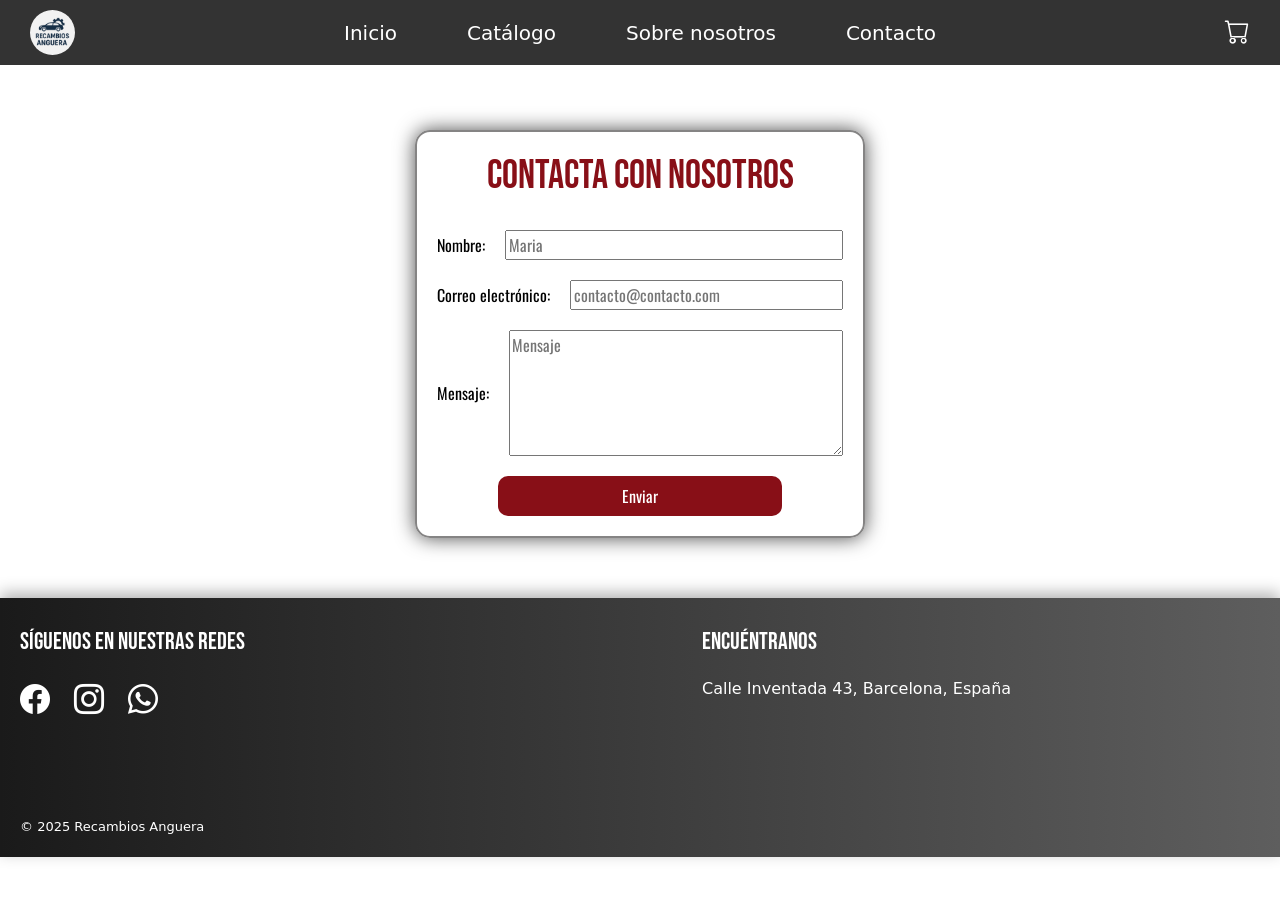
==== index.html @ 699cd6e2 "Primeros cambios" ====
<!DOCTYPE html>
<html lang="es">
  <head>
    <meta charset="UTF-8" />
    <meta name="viewport" content="width=device-width, initial-scale=1.0" />
    <title>Contacto - Recambios Anguera</title>
    <link rel="icon" href="RecambiosAnguera.png" type="image/png" />
    <link rel="stylesheet" href="contacto.css" />
    <!-- Links a librerias de bootstrap, iconos y fuentes -->

    <link
      href="https://cdn.jsdelivr.net/npm/bootstrap-icons@1.11.1/font/bootstrap-icons.css"
      rel="stylesheet"
    />
    <link
      href="https://cdn.jsdelivr.net/npm/bootstrap@5.3.2/dist/css/bootstrap.min.css"
      rel="stylesheet"
    />
    <link
      href="https://fonts.googleapis.com/css2?family=Bebas+Neue&display=swap"
      rel="stylesheet"
    />
    <link
      href="https://fonts.googleapis.com/css2?family=Oswald:wght@400&display=swap"
      rel="stylesheet"
    />
  </head>
  <body>
    <header>
      <!-- Navegación -->
      <nav id="navegacion">
        <div id="logo">
          <img
            src="RecambiosAnguera.png"
            class="imgLogo"
            alt="Logo Recambios Anguera"
          />
        </div>
        <input type="checkbox" id="menuDesplegable" />
        <label for="menuDesplegable" class="hamburguesa">
          <span></span>
          <span></span>
          <span></span>
        </label>
        <div id="elementosNav">
          <ul id="linksNav">
            <li><a href="index.html">Inicio</a></li>
            <li><a href="index.html#catalogo">Catálogo</a></li>
            <li><a href="index.html#pieDePagina">Sobre nosotros</a></li>
            <li><a href="contacto.html">Contacto</a></li>
          </ul>
        </div>
        <div id="carrito">
          <i class="bi bi-cart" aria-label="Carrito"></i>
        </div>
      </nav>
    </header>
    <section>
      <!-- Formulario de contacto -->
      <div id="tarjetaContacto">
        <div class="formulario">
          <h1 id="tituloformulario">Contacta con nosotros</h1>
          <form class="tituloInput" action="/procesar.php" method="post">
            <div class="fila">
              <label for="nombreUsuario"> Nombre: </label>
              <input
                type="text"
                id="nombreUsuario"
                name="nombreUsuario"
                placeholder="Maria"
                required
                minlength="2"
              />
            </div>
            <div class="fila">
              <label for="email"> Correo electrónico: </label>
              <input
                type="email"
                id="email"
                name="email"
                placeholder="contacto@contacto.com"
                required
              />
            </div>
            <div class="fila">
              <label for="mensaje"> Mensaje: </label>
              <textarea
                id="mensaje"
                name="mensaje"
                rows="5"
                placeholder="Mensaje"
                required
                minlength="10"
                maxlength="500"
              ></textarea>
            </div>
            <button
              type="submit"
              class="btn btn-primary btn-lg botonPersonalizado"
            >
              Enviar
            </button>
          </form>
        </div>
      </div>
    </section>

    <!-- Pie de página con link a las redes sociales y la ubicación de la tienda en google maps -->
    <footer id="pieDePagina">
      <div id="contenedorFooter">
        <div id="footerIzquierda">
          <h4>Síguenos en nuestras redes</h4>
          <div class="redes">
            <a
              href="https://es-es.facebook.com/"
              target="_blank"
              class="redSocial"
              ><i class="bi bi-facebook"></i
            ></a>
            <a
              href="https://www.instagram.com/"
              target="_blank"
              class="redSocial"
              ><i class="bi bi-instagram"></i
            ></a>
            <a
              href="https://web.whatsapp.com/"
              target="_blank"
              class="redSocial"
              ><i class="bi bi-whatsapp"></i
            ></a>
          </div>
          <p>© 2025 Recambios Anguera</p>
        </div>
        <div id="footerDerecha">
          <h4>Encuéntranos</h4>
          <p>Calle Inventada 43, Barcelona, España</p>
          <iframe
            id="mapa"
            loading="lazy"
            src="https://www.google.com/maps/embed?pb=!1m18!1m12!1m3!1d191561.59512885468!2d1.9753765580004217!3d41.39255036654776!2m3!1f0!2f0!3f0!3m2!1i1024!2i768!4f13.1!3m3!1m2!1s0x12a49816718e30e5%3A0x44b0fb3d4f47660a!2sBarcelona!5e0!3m2!1ses!2ses!4v1764064153788!5m2!1ses!2ses"
          ></iframe>
        </div>
      </div>
    </footer>
  </body>
</html>
---- contacto.css ----
body {
  font-family: "Segoe UI", Tahoma, Geneva, Verdana, sans-serif;
}

/* ================== NAVBAR ================== */
#navegacion {
  display: flex;
  align-items: center;
  justify-content: space-between;
  padding: 10px 30px;
  background-color: hsl(0, 0%, 20%);
  position: fixed;
  top: 0;
  width: 100%;
  z-index: 1000;
}
#logo {
  display: flex; /* Para centrar el contenido dentro */
  align-items: center;
}
.imgLogo {
  width: auto;
  height: 45px;
  border-radius: 50%;
}
#elementosNav {
  display: flex;
  align-items: center;
}

#linksNav {
  list-style: none;
  display: flex;
  margin: 0;
  padding: 0;
  gap: 70px;
}

#linksNav a {
  color: white;
  text-decoration: none;
  font-size: 20px;
  transition: color 0.3s;
}

#linksNav a:hover {
  color: #880f17;
}

#carrito {
  margin-left: 20px;
}
#carrito i {
  font-size: 25px;
  color: white;
  cursor: pointer;
  transition: color 0.3s;
}

#carrito i:hover {
  color: #880f17;
}

/* Contenedor del formulario */
#tarjetaContacto {
  display: flex;
  justify-content: center;
  margin-top: 40px;
  margin-bottom: 60px;
}
.formulario {
  display: flex;
  text-align: center;
  flex-direction: column;
  padding: 20px;
  border: 2px solid rgb(133, 132, 132);
  border-radius: 15px;
  box-shadow: 0 0 20px rgba(0, 0, 0, 0.7);
  width: 90%;
  max-width: 450px;
  color: black;
  font-size: 16px;
  font-family: "Oswald", sans-serif;
  margin-top: 90px;
}

#tituloformulario {
  text-align: center;
  font-family: "Bebas Neue", sans-serif;
  font-size: 40px;
  margin-bottom: 30px;
  color: #880f17;
}
.tituloInput {
  display: flex;
  flex-direction: column;
  gap: 20px;
}
.fila {
  display: flex;
  align-items: center;
  gap: 20px;
}
.fila input,
.fila textarea {
  flex: 1;
}
button.botonPersonalizado {
  display: block;
  margin: auto;
  background-color: #880f17; /* tu color personalizado */
  border: none; /* quitar borde si quieres */
  color: #fff; /* color del texto */
  font-size: 16px;
  width: 70%;
  height: 80%;
  border-radius: 10px;
  transition: background-color 0.7s;
}
button.botonPersonalizado:hover {
  background-color: black;
}

/* Footer completo */
#pieDePagina {
  background: linear-gradient(to right, #1a1a1a, #5e5e5e);
  color: white;
  box-shadow: 0 -5px 15px rgba(0, 0, 0, 0.3);
  padding: 30px 20px 5px 20px;
}

#contenedorFooter {
  display: flex;
  justify-content: space-between;
  flex-wrap: wrap;
  gap: 20px;
}

#footerIzquierda,
#footerDerecha {
  width: 45%;
  display: flex;
  flex-direction: column;
  gap: 10px;
}
#footerIzquierda h4,
#footerDerecha h4 {
  font-family: "Bebas Neue", sans-serif;
  margin-bottom: 10px;
}
#footerIzquierda p {
  font-size: 13px;
  margin-top: 85px;
}
.redes {
  display: flex;
  gap: 9px;
}
.redSocial {
  color: white;
  font-size: 30px;
  margin-right: 15px;
  transition: 0.3s;
}

.redSocial:hover {
  color: #880f17;
}
.footerIzquierda p {
  font-size: 17px;
  margin-top: 85px;
}

#mapa {
  width: 100%;
  height: 120px;
  border-radius: 8px;
}

#menuDesplegable {
  display: none;
}

/* Icono hamburguesa */
.hamburguesa {
  display: none; /* por defecto oculto */
  flex-direction: column;
  justify-content: space-between;
  width: 30px;
  height: 22px;
  cursor: pointer;
}

.hamburguesa span {
  display: block;
  height: 4px;
  background-color: white;
  border-radius: 2px;
}
@media (max-width: 600px) {
  /* NAVBAR: apilar verticalmente */
  #logo {
    display: none;
  }
  .hamburguesa {
    display: flex;
    order: -1;
  }
  #navegacion {
    justify-content: space-between; /* para separar la hamburguesa del carrito */
    padding: 10px 20px;
    position: relative;
  }
  #linksNav {
    position: absolute;
    top: 40px; /* justo debajo de la hamburguesa */
    left: 0; /* alineado a la izquierda del nav */
    background-color: hsl(0, 0%, 20%);
    flex-direction: column;
    width: 200px; /* puedes ajustar */
    max-height: 0;
    overflow: hidden;
    border-radius: 8px;
    transition: max-height 0.3s ease;
    z-index: 100;
  }
  /* Cuando se activa checkbox, mostrar menú */
  #menuDesplegable:checked ~ #elementosNav #linksNav {
    max-height: 500px; /* ajusta según número de enlaces */
  }

  #linksNav li {
    text-align: center;
  }

  #carrito {
    margin-right: 0;
  }

  .formulario {
    width: 90%;
    margin-top: 40px;
    padding: 15px;
  }

  #footerIzquierda,
  #footerDerecha {
    width: 100%;
  }
  #footerIzquierda p {
    margin-top: 10px;
  }
}
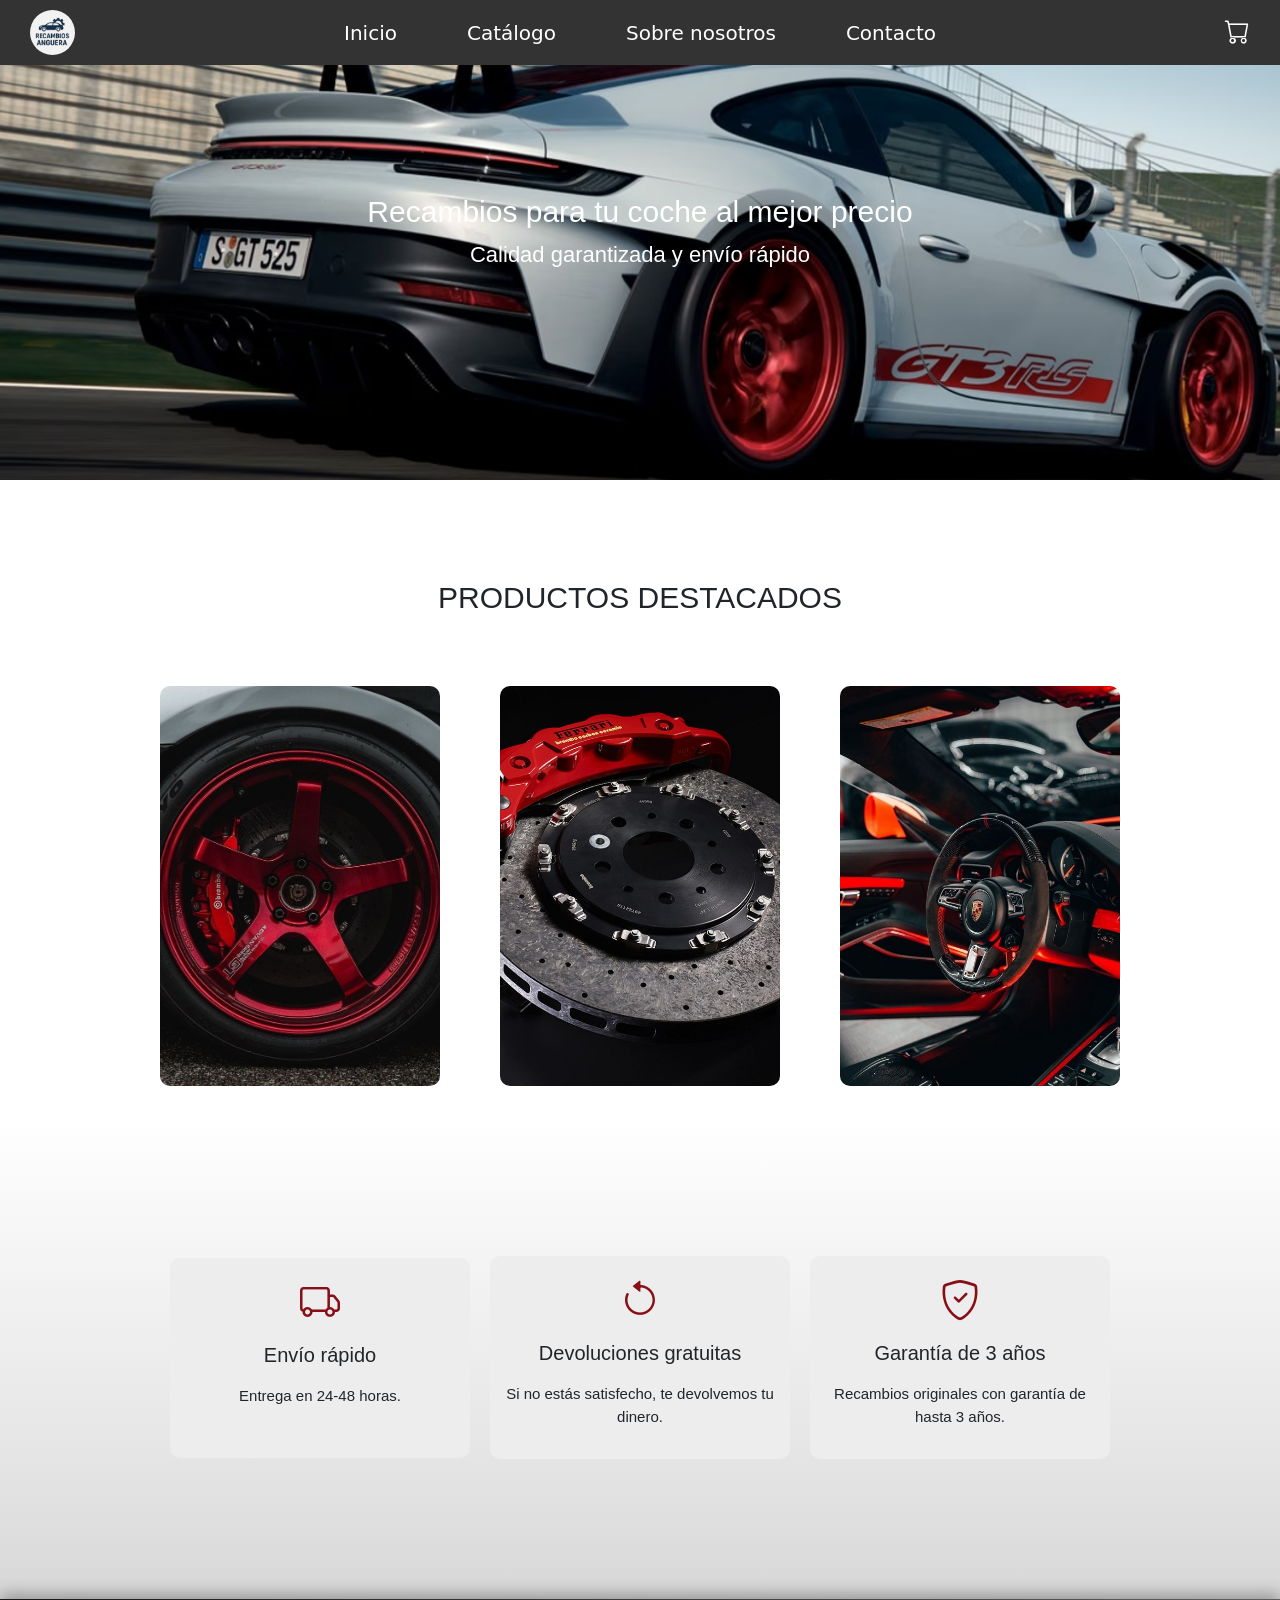
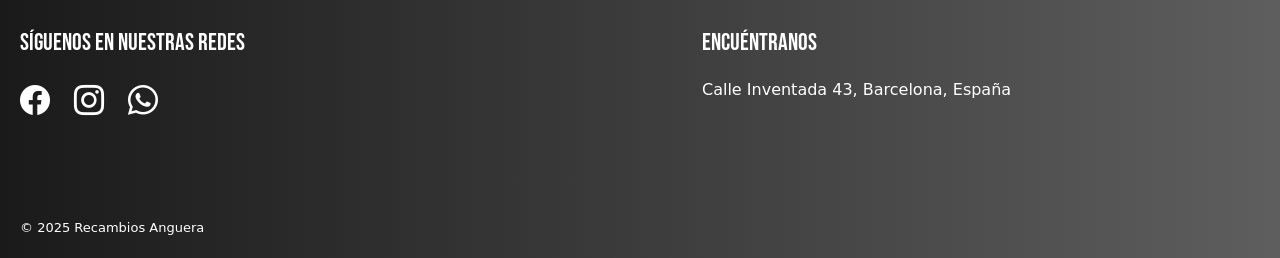
==== commit 8628d4f3: "Cambio de nombre a la carpeta" ====
--- a/index.html
+++ b/index.html
@@ -3,25 +3,24 @@
   <head>
     <meta charset="UTF-8" />
     <meta name="viewport" content="width=device-width, initial-scale=1.0" />
-    <title>Contacto - Recambios Anguera</title>
+    <title>Recambios Anguera</title>
     <link rel="icon" href="RecambiosAnguera.png" type="image/png" />
-    <link rel="stylesheet" href="contacto.css" />
+    <link rel="stylesheet" href="web.css" />
     <!-- Links a librerias de bootstrap, iconos y fuentes -->
-
+    <link
+      href="https://cdn.jsdelivr.net/npm/bootstrap@5.3.3/dist/css/bootstrap.min.css"
+      rel="stylesheet"
+    />
     <link
       href="https://cdn.jsdelivr.net/npm/bootstrap-icons@1.11.1/font/bootstrap-icons.css"
       rel="stylesheet"
     />
     <link
-      href="https://cdn.jsdelivr.net/npm/bootstrap@5.3.2/dist/css/bootstrap.min.css"
+      href="https://fonts.googleapis.com/css2?family=Montserrat:wght@600;700;800&display=swap"
       rel="stylesheet"
     />
     <link
       href="https://fonts.googleapis.com/css2?family=Bebas+Neue&display=swap"
-      rel="stylesheet"
-    />
-    <link
-      href="https://fonts.googleapis.com/css2?family=Oswald:wght@400&display=swap"
       rel="stylesheet"
     />
   </head>
@@ -36,6 +35,7 @@
             alt="Logo Recambios Anguera"
           />
         </div>
+        <!-- Menú desplegable para móvil solo se ve en pantallas pequeñas -->
         <input type="checkbox" id="menuDesplegable" />
         <label for="menuDesplegable" class="hamburguesa">
           <span></span>
@@ -44,10 +44,14 @@
         </label>
         <div id="elementosNav">
           <ul id="linksNav">
-            <li><a href="index.html">Inicio</a></li>
-            <li><a href="index.html#catalogo">Catálogo</a></li>
-            <li><a href="index.html#pieDePagina">Sobre nosotros</a></li>
-            <li><a href="contacto.html">Contacto</a></li>
+            <li><a href="#inicio">Inicio</a></li>
+            <li><a href="#catalogo">Catálogo</a></li>
+            <li><a href="#pieDePagina">Sobre nosotros</a></li>
+            <li>
+              <a href="contacto.html" target="_blank" rel="noopener noreferrer"
+                >Contacto</a
+              >
+            </li>
           </ul>
         </div>
         <div id="carrito">
@@ -55,56 +59,108 @@
         </div>
       </nav>
     </header>
-    <section>
-      <!-- Formulario de contacto -->
-      <div id="tarjetaContacto">
-        <div class="formulario">
-          <h1 id="tituloformulario">Contacta con nosotros</h1>
-          <form class="tituloInput" action="/procesar.php" method="post">
-            <div class="fila">
-              <label for="nombreUsuario"> Nombre: </label>
-              <input
-                type="text"
-                id="nombreUsuario"
-                name="nombreUsuario"
-                placeholder="Maria"
-                required
-                minlength="2"
-              />
+
+    <main>
+      <!-- Foto principal de nuestra página -->
+      <div id="inicio">
+        <div id="fotoInicio">
+          <img src="GT3RS.jpg" alt="Portada coche deportivo" />
+          <h2>Recambios para tu coche al mejor precio</h2>
+          <p>Calidad garantizada y envío rápido</p>
+        </div>
+      </div>
+      <!-- Catálogo de productos en formato tarjetas por delante y por detrás -->
+      <div id="catalogo">
+        <h1>PRODUCTOS DESTACADOS</h1>
+      </div>
+
+      <div id="tarjetasProductos">
+        <div class="cajaProductos">
+          <a
+            href="https://tienda.tunerhouse.com/categoria/llantas/page/3/?pa_pulgadas=19"
+            target="_blank"
+            class="enlace-tarjeta"
+          >
+            <div class="cajaProductosRotacion">
+              <div class="cajaProductosDelante">
+                <img src="llantas.jpg" alt="Foto llantas" />
+              </div>
+              <div class="cajaProductosDetras">
+                <h3>Llantas</h3>
+                <p>
+                  Llantas deportivas ligeras, resistentes y con un diseño
+                  moderno que mejora tanto el rendimiento como la apariencia del
+                  vehículo.
+                </p>
+              </div>
             </div>
-            <div class="fila">
-              <label for="email"> Correo electrónico: </label>
-              <input
-                type="email"
-                id="email"
-                name="email"
-                placeholder="contacto@contacto.com"
-                required
-              />
+          </a>
+        </div>
+
+        <div class="cajaProductos">
+          <a
+            href="https://tienda.tunerhouse.com/categoria/frenos/kits-frenos/"
+            target="_blank"
+            class="enlace-tarjeta"
+          >
+            <div class="cajaProductosRotacion">
+              <div class="cajaProductosDelante">
+                <img src="frenos.jpg" alt="Foto frenos" />
+              </div>
+              <div class="cajaProductosDetras">
+                <h3>Frenos</h3>
+                <p>
+                  Frenos deportivos que ofrecen mayor potencia y precisión.
+                  Resistentes, confiables y diseñados para mejorar la seguridad
+                  y el control del vehículo.
+                </p>
+              </div>
             </div>
-            <div class="fila">
-              <label for="mensaje"> Mensaje: </label>
-              <textarea
-                id="mensaje"
-                name="mensaje"
-                rows="5"
-                placeholder="Mensaje"
-                required
-                minlength="10"
-                maxlength="500"
-              ></textarea>
+          </a>
+        </div>
+
+        <div class="cajaProductos">
+          <a
+            href="https://comp.tunerhouse.com/categoria/volantes/"
+            target="_blank"
+            class="enlace-tarjeta"
+          >
+            <div class="cajaProductosRotacion">
+              <div class="cajaProductosDelante">
+                <img src="volante.jpg" alt="Foto volante" />
+              </div>
+              <div class="cajaProductosDetras">
+                <h3>Volantes</h3>
+                <p>
+                  Volantes deportivos ligeros y de agarre firme, diseñados para
+                  mejorar el control y aportar un estilo más agresivo y moderno
+                  al interior del vehículo.
+                </p>
+              </div>
             </div>
-            <button
-              type="submit"
-              class="btn btn-primary btn-lg botonPersonalizado"
-            >
-              Enviar
-            </button>
-          </form>
-        </div>
-      </div>
-    </section>
-
+          </a>
+        </div>
+      </div>
+
+      <!-- Tarjetas informativas sobre las devoluciones, garantías y envíos -->
+      <section id="infoAdicional">
+        <div class="ventaja">
+          <i class="bi bi-truck"></i>
+          <h3>Envío rápido</h3>
+          <p>Entrega en 24-48 horas.</p>
+        </div>
+        <div class="ventaja">
+          <i class="bi bi-arrow-counterclockwise"></i>
+          <h3>Devoluciones gratuitas</h3>
+          <p>Si no estás satisfecho, te devolvemos tu dinero.</p>
+        </div>
+        <div class="ventaja">
+          <i class="bi bi-shield-check"></i>
+          <h3>Garantía de 3 años</h3>
+          <p>Recambios originales con garantía de hasta 3 años.</p>
+        </div>
+      </section>
+    </main>
     <!-- Pie de página con link a las redes sociales y la ubicación de la tienda en google maps -->
     <footer id="pieDePagina">
       <div id="contenedorFooter">
--- a/web.css
+++ b/web.css
@@ -0,0 +1,352 @@
+/* Body */
+body {
+  font-family: "Segoe UI", Tahoma, Geneva, Verdana, sans-serif;
+}
+
+/* Barra de navegación */
+#navegacion {
+  display: flex;
+  align-items: center;
+  justify-content: space-between;
+  padding: 10px 30px;
+  background-color: hsl(0, 0%, 20%);
+  position: fixed;
+  width: 100%;
+  z-index: 1000;
+}
+#logo {
+  display: flex; /* Para centrar el contenido dentro */
+  align-items: center;
+}
+.imgLogo {
+  height: 45px;
+  border-radius: 50%;
+}
+#elementosNav {
+  display: flex;
+  align-items: center;
+}
+
+#linksNav {
+  list-style: none;
+  display: flex;
+  margin: 0;
+  padding: 0;
+  gap: 70px;
+}
+
+#linksNav a {
+  color: white;
+  text-decoration: none;
+  font-size: 20px;
+  transition: color 0.3s;
+}
+
+#linksNav a:hover {
+  color: #880f17;
+}
+
+#carrito {
+  margin-left: 20px;
+}
+#carrito i {
+  font-size: 25px;
+  color: white;
+  cursor: pointer;
+  transition: color 0.3s;
+}
+
+#carrito i:hover {
+  color: #880f17;
+}
+
+/* Portada */
+#inicio {
+  position: relative;
+  width: 100%;
+  text-align: center;
+}
+#fotoInicio {
+  position: relative;
+  width: 100%;
+  height: 480px;
+  display: flex;
+  flex-direction: column;
+  justify-content: center; /* centra verticalmente */
+  align-items: center; /* centra horizontalmente */
+  overflow: hidden;
+  text-align: center;
+}
+
+#fotoInicio img {
+  position: absolute;
+  width: 100%;
+  height: 100%;
+  object-fit: cover;
+  z-index: -1;
+}
+
+#fotoInicio h2,
+#fotoInicio p {
+  color: white;
+  font-family: "Montserrat", sans-serif;
+}
+
+#fotoInicio h2 {
+  font-size: 30px;
+}
+
+#fotoInicio p {
+  font-size: 22px;
+}
+
+/* Tarjetas de productos */
+#catalogo h1 {
+  text-align: center;
+  font-family: "Montserrat", sans-serif;
+  font-size: 30px;
+  margin: 100px 0 70px 0;
+}
+
+#tarjetasProductos {
+  display: flex;
+  justify-content: center;
+  gap: 60px;
+  flex-wrap: wrap;
+  margin: 30px;
+}
+
+.cajaProductos {
+  width: 280px;
+  height: 400px;
+  perspective: 1000px;
+}
+
+.cajaProductosRotacion {
+  width: 100%;
+  height: 100%;
+  position: relative;
+  transition: transform 0.6s;
+  transform-style: preserve-3d;
+}
+
+.cajaProductos:hover .cajaProductosRotacion {
+  transform: rotateY(180deg);
+}
+
+.cajaProductosDelante,
+.cajaProductosDetras {
+  position: absolute;
+  width: 100%;
+  height: 100%;
+  backface-visibility: hidden;
+  border-radius: 10px;
+  overflow: hidden;
+}
+
+.cajaProductosDelante img {
+  width: 100%;
+  height: 100%;
+  object-fit: cover;
+}
+
+.cajaProductosDetras {
+  background-color: #f2f2f2;
+  color: #000;
+  transform: rotateY(180deg);
+  display: flex;
+  flex-direction: column;
+  justify-content: center;
+  align-items: center;
+  padding: 20px;
+  text-align: center;
+}
+
+.cajaProductosDetras h3 {
+  font-family: "Bebas Neue", sans-serif;
+  font-size: 40px;
+  color: #880f17;
+}
+
+.cajaProductosDetras p {
+  font-size: 16px;
+  font-family: "Franklin Gothic Medium", "Arial Narrow", Arial, sans-serif;
+}
+
+/* Información adicional sobre devoluciones, envío y garantía */
+#infoAdicional {
+  display: flex;
+  justify-content: center;
+  align-items: center;
+  flex-wrap: wrap;
+  gap: 20px;
+  padding: 140px 20px; /* agrega padding inferior y superior */
+  text-align: center;
+  background: linear-gradient(to top, #d8d7d7 0%, #e6e5e5 30%, #ffffff 100%);
+}
+
+.ventaja {
+  width: 300px;
+  min-height: 200px;
+  display: flex;
+  flex-direction: column;
+  align-items: center;
+  gap: 10px;
+  padding: 15px;
+  background: #ededed;
+  border-radius: 10px;
+}
+
+.ventaja i {
+  font-size: 40px;
+  color: #880f17;
+}
+
+.ventaja h3 {
+  font-size: 20px;
+  font-family: "Montserrat", sans-serif;
+}
+
+.ventaja p {
+  font-size: 15px;
+  font-family: Arial, Helvetica, sans-serif;
+}
+
+/* Pie de página */
+#pieDePagina {
+  background: linear-gradient(to right, #1a1a1a, #5e5e5e);
+  color: white;
+  box-shadow: 0 -5px 15px rgba(0, 0, 0, 0.3);
+  padding: 30px 20px 5px 20px;
+}
+
+#contenedorFooter {
+  display: flex;
+  justify-content: space-between;
+  flex-wrap: wrap;
+  gap: 20px;
+}
+
+#footerIzquierda,
+#footerDerecha {
+  width: 45%;
+  display: flex;
+  flex-direction: column;
+  gap: 10px;
+}
+#footerIzquierda h4,
+#footerDerecha h4 {
+  font-family: "Bebas Neue", sans-serif;
+  margin-bottom: 10px;
+}
+#footerIzquierda p {
+  font-size: 13px;
+  margin-top: 85px;
+}
+.redes {
+  display: flex;
+  gap: 9px;
+}
+.redSocial {
+  color: white;
+  font-size: 30px;
+  margin-right: 15px;
+  transition: 0.3s;
+}
+
+.redSocial:hover {
+  color: #880f17;
+}
+
+#mapa {
+  width: 100%;
+  height: 120px;
+  border-radius: 8px;
+}
+
+#menuDesplegable {
+  display: none;
+}
+
+/* Icono hamburguesa para pantallas pequeñas */
+.hamburguesa {
+  display: none; /* por defecto está oculto */
+  flex-direction: column;
+  justify-content: space-between;
+  width: 30px;
+  height: 22px;
+  cursor: pointer;
+}
+
+.hamburguesa span {
+  display: block;
+  height: 4px;
+  background-color: white;
+  border-radius: 2px;
+}
+
+@media (max-width: 600px) {
+  #logo {
+    display: none;
+  }
+  .hamburguesa {
+    display: flex;
+    order: -1;
+  }
+  #navegacion {
+    justify-content: space-between;
+    padding: 10px 20px;
+    position: relative;
+  }
+  #linksNav {
+    position: absolute;
+    top: 40px;
+    left: 0;
+    background-color: hsl(0, 0%, 20%);
+    flex-direction: column;
+    width: 200px;
+    max-height: 0;
+    overflow: hidden;
+    border-radius: 8px;
+    transition: max-height 0.3s ease;
+    z-index: 100;
+  }
+  /* Cuando se activa checkbox, mostrar menú */
+  #menuDesplegable:checked ~ #elementosNav #linksNav {
+    max-height: 500px;
+  }
+
+  #linksNav li {
+    text-align: center;
+  }
+
+  #carrito {
+    margin-right: 0;
+  }
+
+  #tarjetasProductos .cajaProductos,
+  #footerIzquierda,
+  #footerDerecha {
+    width: 100%;
+  }
+
+  #fotoInicio h2 {
+    font-size: 22px;
+  }
+
+  #fotoInicio p {
+    font-size: 16px;
+  }
+  #infoAdicional {
+    flex-direction: column;
+    margin-top: 90px;
+  }
+
+  .ventaja {
+    width: 100%;
+    margin-bottom: 60px;
+  }
+  #footerIzquierda p {
+    margin-top: 10px;
+  }
+}
